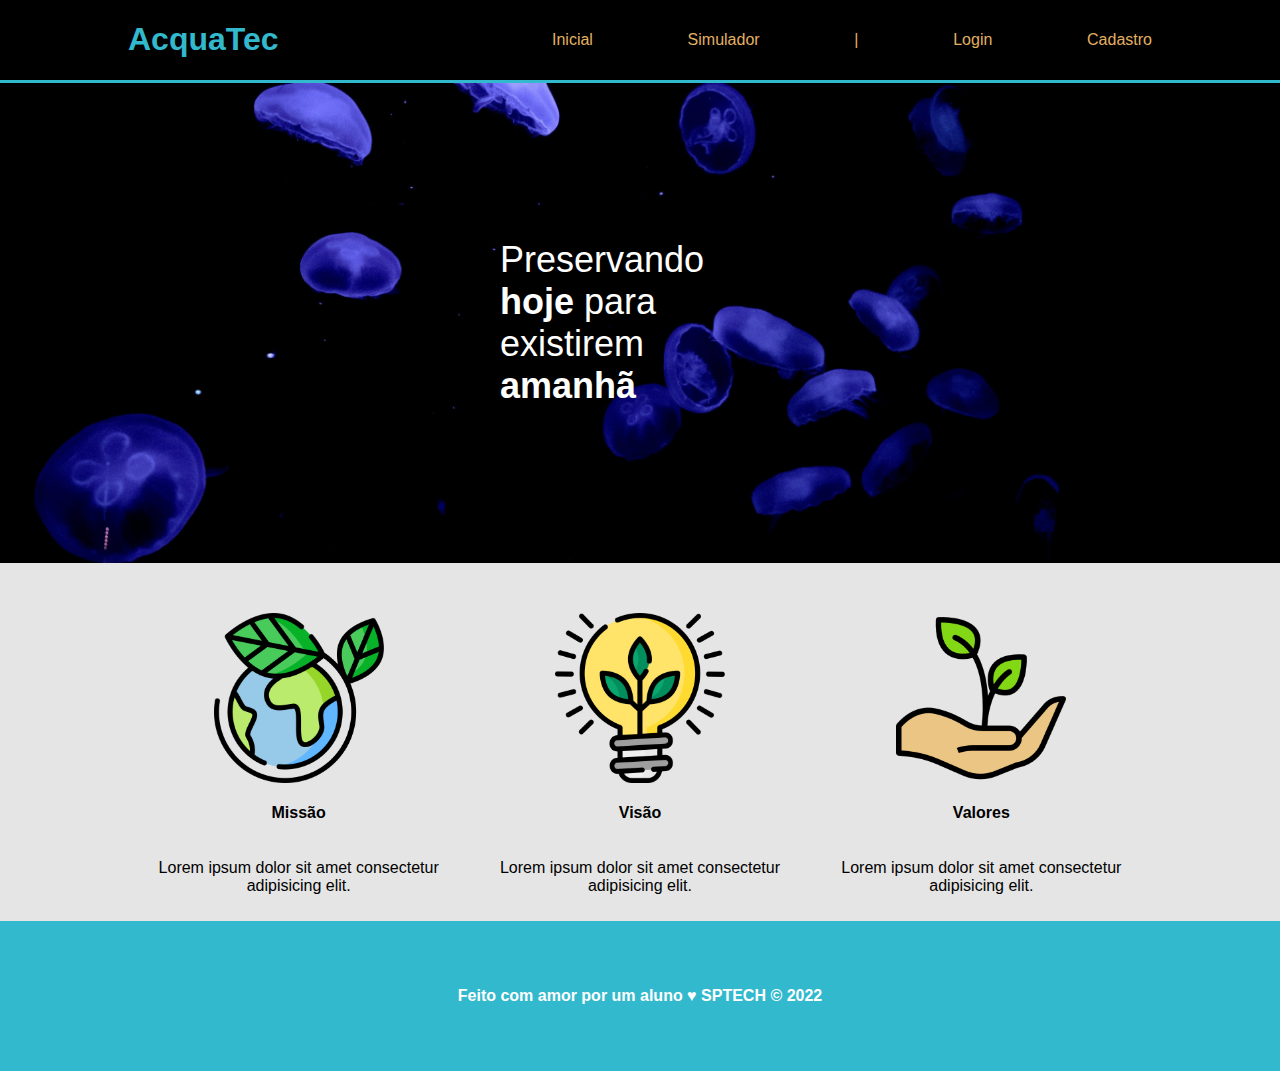
==== Index.html @ 5802f3c3 "Finalização do site institucional e pasta com imagens" ====
<!DOCTYPE html>
<html lang="en">

<head>
    <meta charset="UTF-8">
    <meta http-equiv="X-UA-Compatible" content="IE=edge">
    <meta name="viewport" content="width=device-width, initial-scale=1.0">
    <title>Document</title>
    <link rel="stylesheet" href="Estilos.css">

</head>

<body>
    <div class="header">
        <div class="container">
            <h1>AcquaTec</h1>
            <ul class="navbar">
                <li>Inicial</li>
                <li>Simulador</li>
                <li>|</li>
                <li>Login</li>
                <li>Cadastro</li>
            </ul>
        </div>
    </div>

    <div class="banner">
        <div class="container">
            <p>Preservando <span>hoje</span> para existirem <span>amanhã</span></p>
        </div>
    </div>

    <div class="social">
        <div class="container">
            <div class="boxes">
                <div class="box">
                    <img src="assets/imgs/planet-earth_color.png" alt="icone de missão">
                    <h4>Missão</h4>
                    <p>Lorem ipsum dolor sit amet consectetur adipisicing elit.</p>
                </div>
                <div class="box">
                    <img src="assets/imgs/lightbulb_color.png" alt="icone de missão">
                    <h4>Visão</h4>
                    <p>Lorem ipsum dolor sit amet consectetur adipisicing elit.</p>
                </div>
                <div class="box">
                    <img src="assets/imgs/growth_color.png" alt="icone de missão">
                    <h4>Valores</h4>
                    <p>Lorem ipsum dolor sit amet consectetur adipisicing elit.</p>
                </div>
            </div>
        </div>
    </div>

    <div class="footer">
        <div class="container">
            <h4>Feito com amor por um aluno &hearts; SPTECH &copy; 2022</h4>
        </div>
    </div>

</body>

</html>
---- Estilos.css ----
body {
    margin: 0;
    font-family: sans-serif;
    background-color: black;
}

.header {
    color: #32b9cd;
    border-bottom: solid 3px #32b9cd;
    /* border: solid 3px green; */
}

.container {
    /* border: solid 3px yellow; */
    width: 80%;
    margin: auto;
}


.header .container {
    display: flex;
    justify-content: space-between;
}

.navbar {
    display: flex;
    width: 600px;
    justify-content: space-between;
    color: #e3b062;
    list-style: none;
    align-items: center;
}

/* Banner */

.banner {
    /* border: solid 3px pink; */
    color: white;
    padding: 40px 0;
    height: 400px;
    background-image: url("assets/imgs/bg-jelly-fish-para_outras_pags.png");
    background-size: cover;
}

.banner .container {
    /* border: solid 3px red; */
    height: 400px;
    display: flex;
    justify-content: center;
    align-items: center;
}

.banner .container p {
    font-size: 36px;
    width: 280px;
}

.banner .container span {
    font-weight: 800;

}

/* missão visão valores */
.social {
    /* border: solid 3px green; */
    background-color: #e5e5e5;
}

.box img {
    width: 170px;
}

/* .social .container {
    border: solid 3px purple;
} */

.social .container .boxes {
    /* border: solid 3px yellow; */
    display: flex;
}

.box {
    /* border: solid 3px blue; */
    margin: 50px 10px 10px 10px;
    display: flex;
    flex-direction: column;
    align-items: center;
}

.social p {
    text-align: center;
}

.footer {
    background-color: #32b9cd;
    height: 150px;
    color: white;
    display: flex;
}

.footer .container {
    display: flex;
    justify-content: center;
}
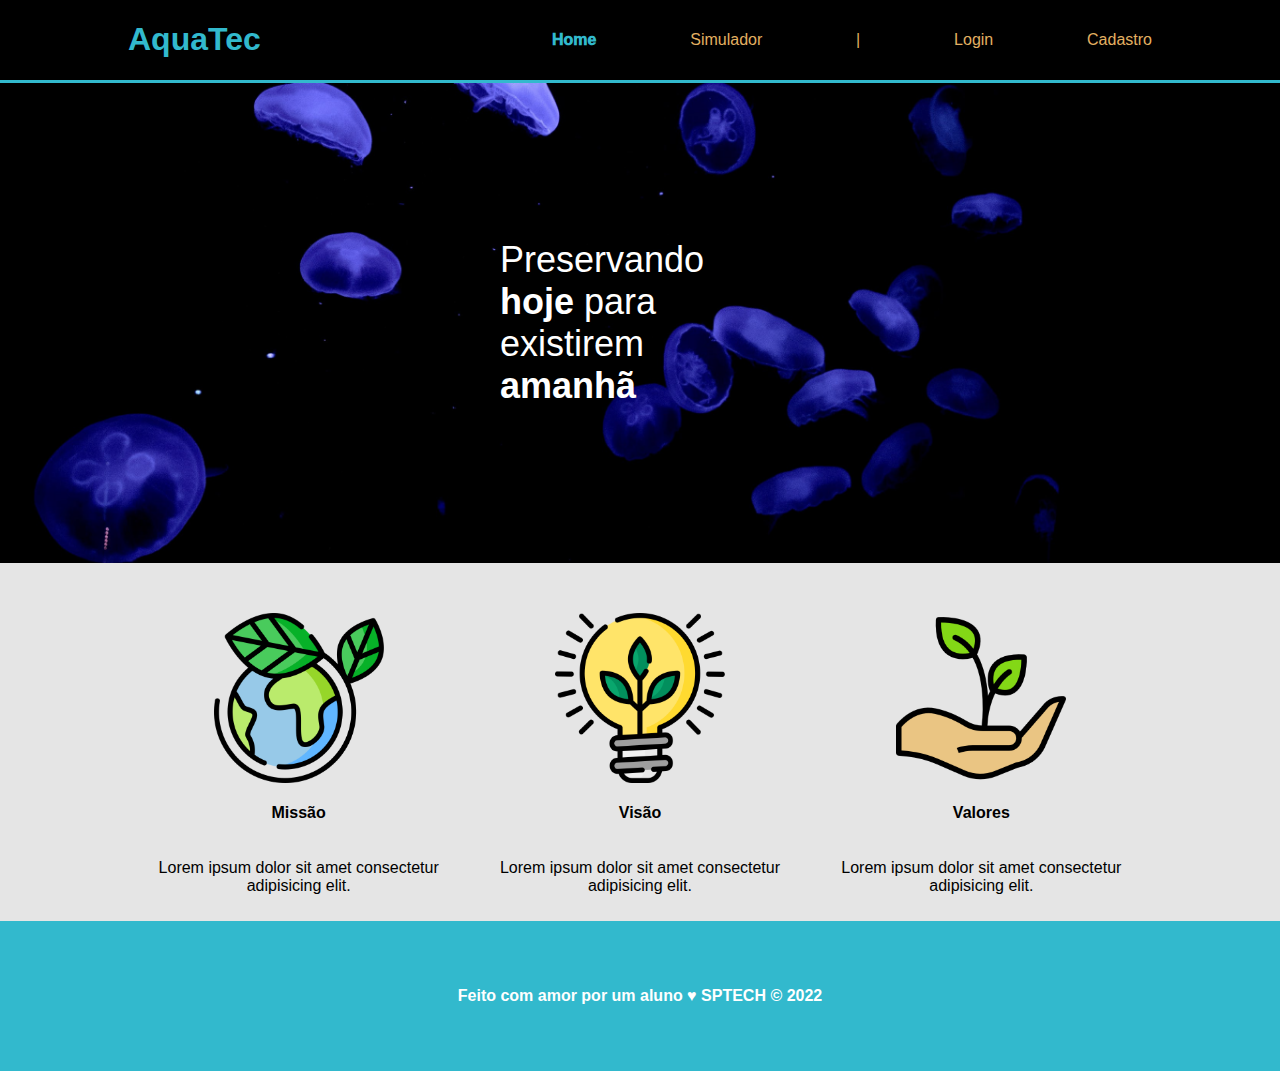
==== commit 91a27943: "Site institucional + Login" ====
--- a/Index.html
+++ b/Index.html
@@ -5,7 +5,7 @@
     <meta charset="UTF-8">
     <meta http-equiv="X-UA-Compatible" content="IE=edge">
     <meta name="viewport" content="width=device-width, initial-scale=1.0">
-    <title>Document</title>
+    <title>HOME - AquaTec</title>
     <link rel="stylesheet" href="Estilos.css">
 
 </head>
@@ -13,12 +13,12 @@
 <body>
     <div class="header">
         <div class="container">
-            <h1>AcquaTec</h1>
+            <h1>AquaTec</h1>
             <ul class="navbar">
-                <li>Inicial</li>
+                <li id="aqui">Home</li>
                 <li>Simulador</li>
                 <li>|</li>
-                <li>Login</li>
+                <li id="login"><a href="login.html">Login</a></li>
                 <li>Cadastro</li>
             </ul>
         </div>
--- a/Estilos.css
+++ b/Estilos.css
@@ -101,4 +101,14 @@
 .footer .container {
     display: flex;
     justify-content: center;
-}+}
+
+#aqui {
+    font-weight: 1000;
+    color: #32b9cd;
+}
+
+a {
+    color: #e3b062;
+    text-decoration: none;
+}   